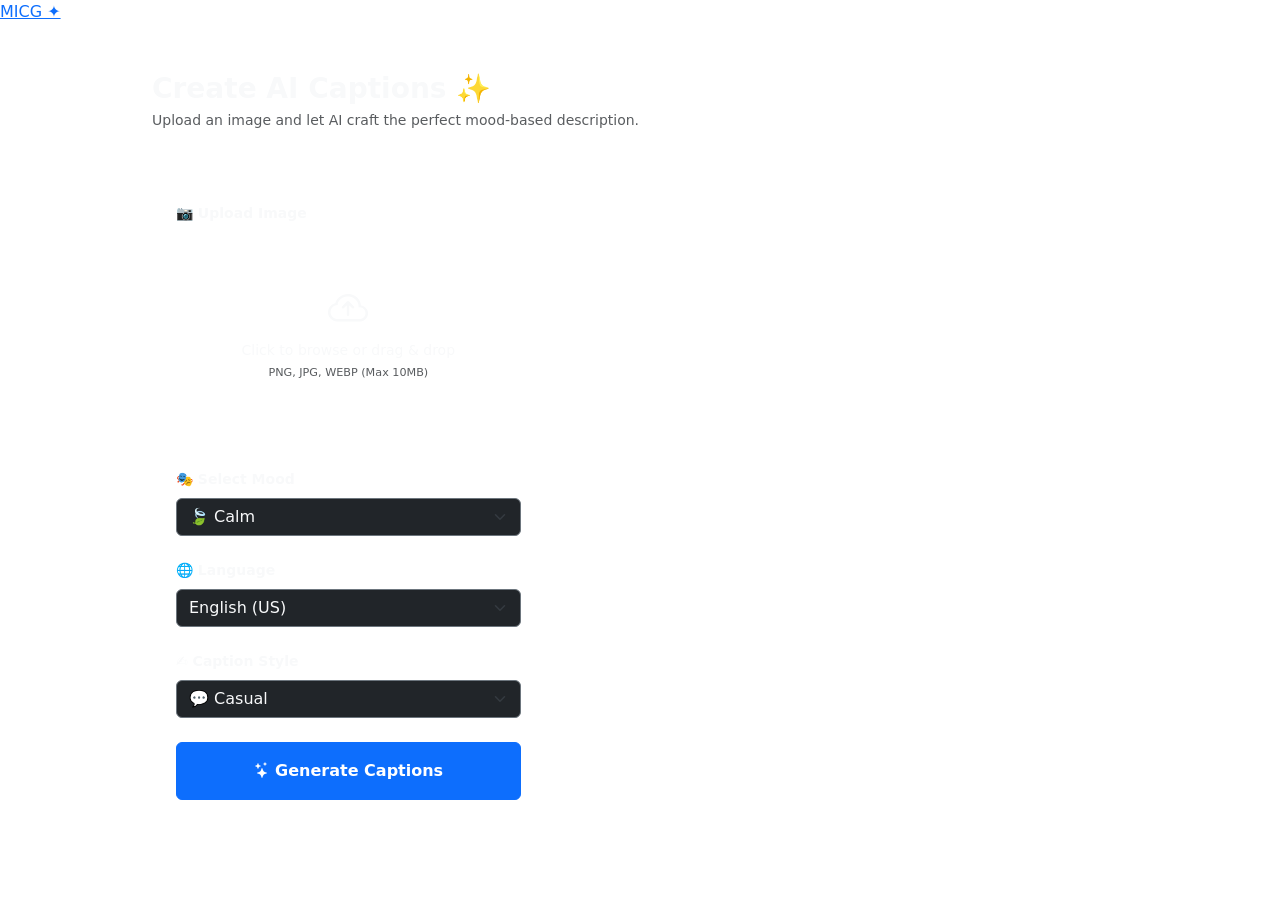
==== generate.html @ 153b4e1c "Add files via upload" ====
<!DOCTYPE html>
<html lang="en">

<head>
    <meta charset="UTF-8">
    <meta name="viewport" content="width=device-width, initial-scale=1.0">
    <title>Dashboard | MICG ✦</title>
    <!-- Google Fonts -->
    <link rel="preconnect" href="https://fonts.googleapis.com">
    <link rel="preconnect" href="https://fonts.gstatic.com" crossorigin>
    <link
        href="https://fonts.googleapis.com/css2?family=Inter:wght@300;400;500;600;700;800&family=Outfit:wght@400;600;700;800&display=swap"
        rel="stylesheet">
    <!-- Bootstrap 5 -->
    <link href="https://cdn.jsdelivr.net/npm/bootstrap@5.3.3/dist/css/bootstrap.min.css" rel="stylesheet">
    <link rel="stylesheet" href="https://cdn.jsdelivr.net/npm/bootstrap-icons@1.11.3/font/bootstrap-icons.min.css">
    <!-- Custom Style -->
    <link rel="stylesheet" href="./css/style.css">
</head>

<body class="bg-base text-light d-flex flex-column min-vh-100">

    <!-- Navbar -->
    <nav class="navbar-custom">
        <a class="navbar-brand-custom" href="generate.html">MICG ✦</a>
        <div id="nav-auth-controls" class="d-none d-flex gap-3 align-items-center">
            <span id="nav-user-email" class="text-muted small d-none d-sm-block"></span>
            <a href="saved.html" class="btn-ghost text-decoration-none">Saved</a>
            <button class="btn-ghost" id="nav-logout-btn">Logout</button>
        </div>
    </nav>

    <main class="flex-grow-1 p-3 p-md-5">
        <div class="container" style="max-width: 1000px;">
            <div class="mb-5">
                <h1 class="page-title h3 fw-bold mb-1">Create AI Captions ✨</h1>
                <p class="text-muted small">Upload an image and let AI craft the perfect mood-based description.</p>
            </div>

            <form id="generate-form">
                <div class="row g-4">
                    <!-- Left: Upload & Settings -->
                    <div class="col-lg-5">
                        <div class="glass-card p-4 h-100">
                            <!-- Image Input -->
                            <div class="mb-4">
                                <p class="small fw-semibold mb-2">📷 Upload Image</p>
                                <input type="file" id="file-input" class="d-none" accept="image/*">
                                <div id="upload-zone"
                                    class="upload-zone text-center p-5 rounded-3 border-2 border-dashed">
                                    <i class="bi bi-cloud-arrow-up fs-1 text-primary-custom mb-2"></i>
                                    <p class="small mb-1">Click to browse or drag & drop</p>
                                    <p class="text-muted" style="font-size: 0.7rem;">PNG, JPG, WEBP (Max 10MB)</p>
                                </div>
                                <div id="preview-container" class="d-none mt-2 position-relative">
                                    <img id="preview-image" src="" class="img-fluid rounded-3 w-100"
                                        style="max-height: 300px; object-fit: cover;">
                                    <button type="button"
                                        class="btn btn-sm btn-dark position-absolute top-0 end-0 m-2 opacity-75"
                                        onclick="document.getElementById('file-input').click()">Change</button>
                                </div>
                            </div>

                            <!-- Mood -->
                            <div class="mb-4">
                                <p class="small fw-semibold mb-2">🎭 Select Mood</p>
                                <select id="mood" class="form-select bg-dark text-light border-secondary">
                                    <option value="calm">🍃 Calm</option>
                                    <option value="happy">😊 Happy</option>
                                    <option value="sad">😢 Sad</option>
                                    <option value="romantic">💖 Romantic</option>
                                    <option value="humorous">😂 Humorous</option>
                                    <option value="inspirational">💡 Inspirational</option>
                                    <option value="mysterious">🕵️‍♂️ Mysterious</option>
                                    <option value="dramatic">🎭 Dramatic</option>
                                    <option value="fun">🎉 Fun</option>
                                    <option value="accurate">🎯 Accurate (for blog captions)</option>
                                    <option value="alt_text">🖼️ Alt Text</option>
                                    <option value="filename">📝 Filename (like-this-example-image-name)</option>
                                    <option value="joke">😂 Joke</option>
                                    <option value="serious">🧐 Serious</option>
                                    <option value="formal">🕴️ Formal</option>
                                    <option value="professional">💼 Professional</option>
                                    <option value="excited">🤩 Excited</option>
                                    <option value="adventurous">🏕️ Adventurous</option>
                                    <option value="relaxed">🧘‍♀️ Relaxed</option>
                                </select>
                            </div>

                            <!-- Language -->
                            <div class="mb-4">
                                <p class="small fw-semibold mb-2">🌐 Language</p>
                                <select id="language" class="form-select bg-dark text-light border-secondary">
                                    <option value="English (US)">English (US)</option>
                                    <option value="English (UK)">English (UK)</option>
                                    <option value="Chinese (Simplified)">Chinese (Simplified)</option>
                                    <option value="Spanish (Spain)">Spanish (Spain)</option>
                                    <option value="Hindi">Hindi</option>
                                    <option value="Tamil">Tamil</option>
                                    <option value="Telugu">Telugu</option>
                                    <option value="Marathi">Marathi</option>
                                    <option value="Arabic">Arabic</option>
                                    <option value="Bengali">Bengali</option>
                                    <option value="Portuguese (Portugal)">Portuguese (Portugal)</option>
                                    <option value="Russian">Russian</option>
                                    <option value="Japanese">Japanese</option>
                                    <option value="German">German</option>
                                    <option value="French">French</option>
                                    <option value="Italian">Italian</option>
                                </select>
                            </div>

                            <!-- Style -->
                            <div class="mb-4">
                                <p class="small fw-semibold mb-2">✍️ Caption Style</p>
                                <select id="style" class="form-select bg-dark text-light border-secondary">
                                    <option value="casual">💬 Casual</option>
                                    <option value="poetic">🎵 Poetic</option>
                                    <option value="formal">📋 Formal</option>
                                    <option value="hashtag">#️⃣ Hashtag</option>
                                    <option value="quote">💡 Quote</option>
                                </select>
                            </div>

                            <button type="submit" id="generate-btn" class="btn btn-primary w-100 py-3 fw-bold">
                                <i class="bi bi-stars"></i> Generate Captions
                            </button>
                        </div>
                    </div>

                    <!-- Right: Results -->
                    <div class="col-lg-7">
                        <div id="results-container" class="d-none">
                            <!-- AI Insight Section -->
                            <div class="glass-card p-4 mb-4 border-primary-subtle">
                                <h3 class="h6 fw-bold text-primary-custom mb-2">
                                    <i class="bi bi-eye"></i> AI Image Insight
                                </h3>
                                <p id="ai-insight-text" class="small text-light-emphasis mb-0 italic">
                                    Analyzing visual elements...
                                </p>
                            </div>

                            <div class="d-flex justify-content-between align-items-center mb-3">
                                <h2 class="h5 fw-bold mb-0">Generated Captions</h2>
                                <button type="button" id="regenerate-btn" class="btn btn-sm btn-ghost">
                                    <i class="bi bi-arrow-clockwise"></i> Regenerate
                                </button>
                            </div>

                            <!-- Quick Language Toggle -->
                            <div class="mb-3 overflow-x-auto pb-2">
                                <div class="d-flex gap-2" id="quick-lang-toggles">
                                    <button type="button" class="btn btn-xs btn-outline-secondary lang-toggle active" data-lang="English (US)">English</button>
                                    <button type="button" class="btn btn-xs btn-outline-secondary lang-toggle" data-lang="Telugu">Telugu</button>
                                    <button type="button" class="btn btn-xs btn-outline-secondary lang-toggle" data-lang="Hindi">Hindi</button>
                                    <button type="button" class="btn btn-xs btn-outline-secondary lang-toggle" data-lang="Spanish (Spain)">Spanish</button>
                                </div>
                            </div>

                            <div id="results-list" class="row g-3">
                                <!-- Cards injected here -->
                            </div>
                        </div>
                    </div>
                </div>
            </form>
        </div>
    </main>

    <!-- Loading Overlay (Cold Start UX) -->
    <div id="loading-overlay"
        class="position-fixed top-0 start-0 w-100 h-100 d-none d-flex flex-column align-items-center justify-content-center bg-base"
        style="z-index: 10000; background: rgba(13,15,23,0.95);">
        <div class="spinner-grow text-primary mb-4" role="status" style="width: 3rem; height: 3rem;"></div>
        <p class="text-light fw-semibold fs-5 mb-2">Generating Masterpieces...</p>
        <p id="loading-message" class="text-muted small max-w-400 text-center px-4"></p>
    </div>

    <!-- Toast -->
    <div class="position-fixed bottom-0 end-0 p-3" style="z-index: 9999">
        <div id="toast-message" class="toast align-items-center text-white border-0" role="alert" aria-live="assertive"
            aria-atomic="true">
            <div class="d-flex">
                <div class="toast-body"></div>
                <button type="button" class="btn-close btn-close-white me-2 m-auto" data-bs-dismiss="toast"
                    aria-label="Close"></button>
            </div>
        </div>
    </div>

    <!-- Scripts -->
    <script type="module" src="./js/header.js"></script>
    <script type="module" src="./js/generate.js"></script>
</body>

</html>
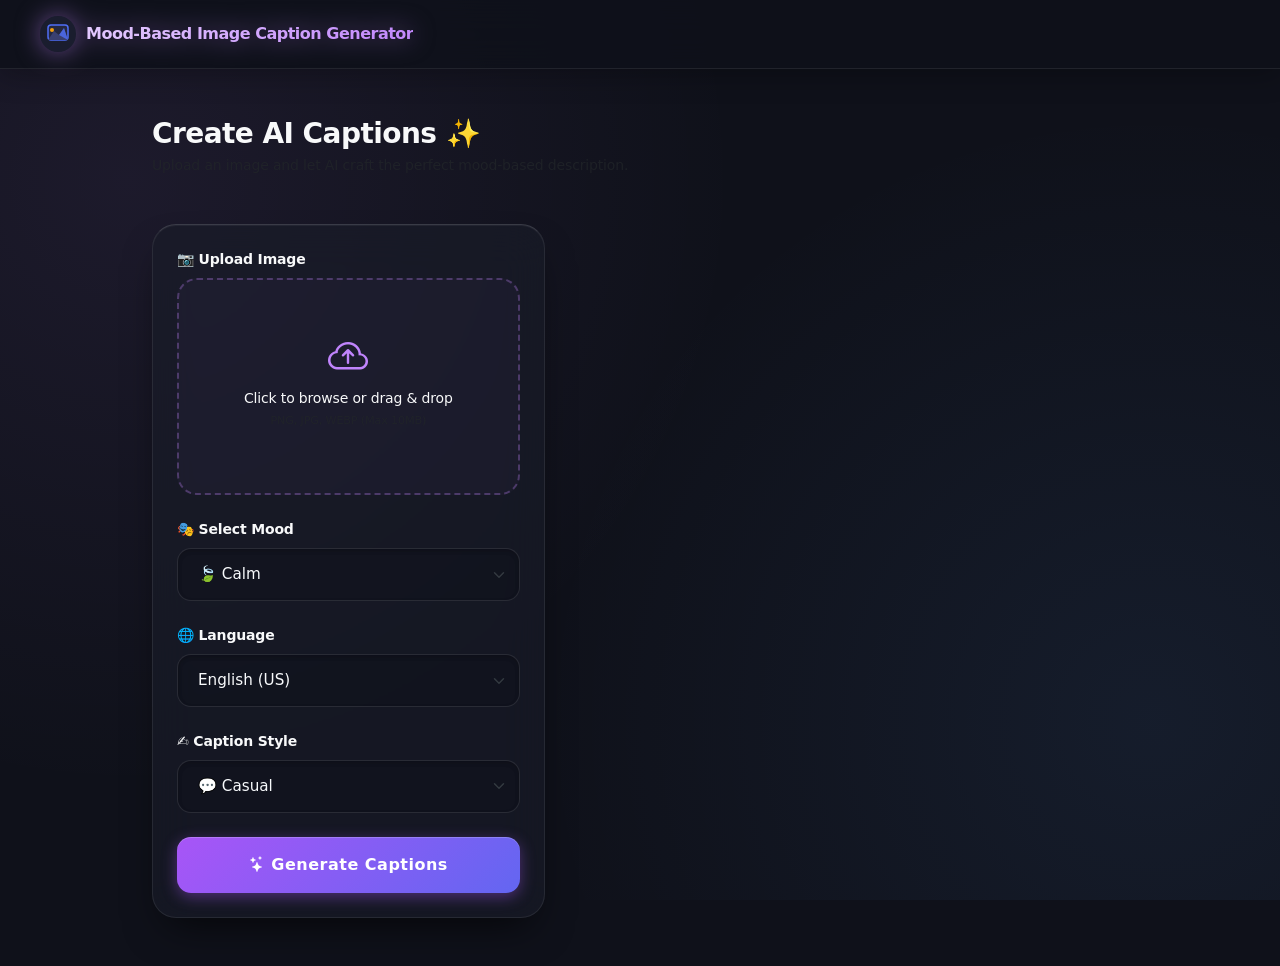
==== commit b3749d99: "Update generate.html" ====
--- a/generate.html
+++ b/generate.html
@@ -4,7 +4,7 @@
 <head>
     <meta charset="UTF-8">
     <meta name="viewport" content="width=device-width, initial-scale=1.0">
-    <title>Dashboard | MICG ✦</title>
+    <title>Dashboard | Image Caption Generator</title>
     <!-- Google Fonts -->
     <link rel="preconnect" href="https://fonts.googleapis.com">
     <link rel="preconnect" href="https://fonts.gstatic.com" crossorigin>
@@ -22,7 +22,7 @@
 
     <!-- Navbar -->
     <nav class="navbar-custom">
-        <a class="navbar-brand-custom" href="generate.html">MICG ✦</a>
+        <a class="navbar-brand-custom" href="generate.html" style="display:flex;align-items:center;gap:10px;text-decoration:none;"><svg width="36" height="36" viewBox="0 0 36 36" xmlns="http://www.w3.org/2000/svg"><circle cx="18" cy="18" r="18" fill="#1a1d2e"/><rect x="8" y="9" width="20" height="15" rx="3" fill="#252840" stroke="#4f6ef7" stroke-width="1.5"/><polygon points="8,24 14,15 19,19 24,12 28,24" fill="#3a4070"/><polygon points="19,19 24,12 28,24" fill="#4f6ef7" opacity="0.8"/><circle cx="12" cy="14" r="2" fill="#f59e0b"/></svg><span style="color:white;font-weight:700;font-size:1rem;">Mood-Based Image Caption Generator</span></a>
         <div id="nav-auth-controls" class="d-none d-flex gap-3 align-items-center">
             <span id="nav-user-email" class="text-muted small d-none d-sm-block"></span>
             <a href="saved.html" class="btn-ghost text-decoration-none">Saved</a>
@@ -131,17 +131,7 @@
                     <!-- Right: Results -->
                     <div class="col-lg-7">
                         <div id="results-container" class="d-none">
-                            <!-- AI Insight Section -->
-                            <div class="glass-card p-4 mb-4 border-primary-subtle">
-                                <h3 class="h6 fw-bold text-primary-custom mb-2">
-                                    <i class="bi bi-eye"></i> AI Image Insight
-                                </h3>
-                                <p id="ai-insight-text" class="small text-light-emphasis mb-0 italic">
-                                    Analyzing visual elements...
-                                </p>
-                            </div>
-
-                            <div class="d-flex justify-content-between align-items-center mb-3">
+                                                        <div class="d-flex justify-content-between align-items-center mb-3">
                                 <h2 class="h5 fw-bold mb-0">Generated Captions</h2>
                                 <button type="button" id="regenerate-btn" class="btn btn-sm btn-ghost">
                                     <i class="bi bi-arrow-clockwise"></i> Regenerate
@@ -194,4 +184,4 @@
     <script type="module" src="./js/generate.js"></script>
 </body>
 
-</html>+</html>
--- a/css/style.css
+++ b/css/style.css
@@ -0,0 +1,272 @@
+:root {
+    --bg-base: #0f111a;
+    --primary-custom: #c084fc;
+    --primary-glow: rgba(192, 132, 252, 0.5);
+    --secondary-custom: #60a5fa;
+    --text-title: #f8fafc;
+    --text-light: #e2e8f0;
+    --text-muted: #94a3b8;
+    --glass-bg: rgba(25, 28, 41, 0.65);
+    --glass-border: rgba(255, 255, 255, 0.08);
+    --glass-highlight: rgba(255, 255, 255, 0.15);
+}
+
+body {
+    background-color: var(--bg-base);
+    background-image:
+        radial-gradient(circle at 10% 20%, rgba(192, 132, 252, 0.08) 0%, transparent 45%),
+        radial-gradient(circle at 90% 80%, rgba(96, 165, 250, 0.08) 0%, transparent 45%),
+        radial-gradient(circle at 50% 50%, rgba(15, 17, 26, 1) 0%, rgba(15, 17, 26, 1) 100%);
+    background-attachment: fixed;
+    color: var(--text-light);
+    font-family: 'Inter', system-ui, sans-serif;
+    margin: 0;
+    -webkit-font-smoothing: antialiased;
+    letter-spacing: -0.01em;
+}
+
+h1,
+h2,
+h3,
+h4,
+h5,
+h6,
+.navbar-brand-custom {
+    font-family: 'Outfit', system-ui, sans-serif;
+    color: var(--text-title);
+    letter-spacing: -0.02em;
+}
+
+/* Glassmorphism */
+.glass-card {
+    background: var(--glass-bg);
+    backdrop-filter: blur(20px);
+    -webkit-backdrop-filter: blur(20px);
+    border: 1px solid var(--glass-border);
+    border-top: 1px solid var(--glass-highlight);
+    border-radius: 24px;
+    box-shadow: 0 20px 40px -15px rgba(0, 0, 0, 0.7), inset 0 1px 0 rgba(255, 255, 255, 0.05);
+    transition: transform 0.4s cubic-bezier(0.175, 0.885, 0.32, 1.275), border-color 0.4s ease, box-shadow 0.4s ease;
+}
+
+.glass-card:hover {
+    border-color: rgba(192, 132, 252, 0.4);
+    box-shadow: 0 25px 50px -15px rgba(0, 0, 0, 0.8), 0 0 20px rgba(192, 132, 252, 0.15), inset 0 1px 0 rgba(255, 255, 255, 0.1);
+    transform: translateY(-4px);
+}
+
+/* Navbar */
+.navbar-custom {
+    background: rgba(15, 17, 26, 0.85);
+    backdrop-filter: blur(24px);
+    -webkit-backdrop-filter: blur(24px);
+    border-bottom: 1px solid var(--glass-border);
+    padding: 1rem 2.5rem;
+    display: flex;
+    justify-content: space-between;
+    align-items: center;
+    position: sticky;
+    top: 0;
+    z-index: 1000;
+    box-shadow: 0 4px 30px rgba(0, 0, 0, 0.3);
+}
+
+.navbar-brand-custom {
+    background: linear-gradient(135deg, #e9d5ff 0%, #c084fc 100%);
+    -webkit-background-clip: text;
+    background-clip: text;
+    -webkit-text-fill-color: transparent;
+    font-weight: 800;
+    font-size: 1.75rem;
+    text-decoration: none;
+    letter-spacing: -0.5px;
+    filter: drop-shadow(0 0 12px var(--primary-glow));
+    transition: filter 0.3s ease;
+}
+
+.navbar-brand-custom:hover {
+    filter: drop-shadow(0 0 20px var(--primary-glow));
+}
+
+.btn-ghost {
+    background: none;
+    border: none;
+    color: var(--text-muted);
+    font-size: 0.9rem;
+    font-weight: 500;
+    transition: all 0.2s;
+}
+
+.btn-ghost:hover {
+    color: var(--text-light);
+    transform: translateY(-1px);
+}
+
+/* Auth Pages */
+.auth-bg {
+    background: radial-gradient(circle at center, #161a29 0%, #0a0c12 100%);
+}
+
+.auth-card {
+    width: 100%;
+    max-width: 420px;
+    padding: 3rem !important;
+}
+
+.auth-card p.small.text-muted,
+.auth-card p.text-muted {
+    color: #ffffff !important;
+}
+
+/* Forms */
+.form-control,
+.form-select {
+    background-color: rgba(15, 17, 26, 0.5) !important;
+    border: 1px solid rgba(255, 255, 255, 0.1) !important;
+    color: var(--text-title) !important;
+    border-radius: 14px !important;
+    padding: 0.875rem 1.25rem !important;
+    font-size: 0.95rem;
+    transition: all 0.3s cubic-bezier(0.4, 0, 0.2, 1);
+    box-shadow: inset 0 2px 4px rgba(0, 0, 0, 0.2);
+}
+
+.form-control::placeholder {
+    color: var(--text-muted);
+    opacity: 0.7;
+}
+
+.form-control:focus,
+.form-select:focus {
+    border-color: var(--primary-custom) !important;
+    box-shadow: 0 0 0 4px rgba(192, 132, 252, 0.15), inset 0 2px 4px rgba(0, 0, 0, 0.2) !important;
+    background-color: rgba(15, 17, 26, 0.8) !important;
+    transform: translateY(-1px);
+}
+
+/* Password Toggle */
+.password-wrapper {
+    position: relative;
+}
+
+.password-toggle {
+    position: absolute;
+    right: 15px;
+    top: 50%;
+    transform: translateY(-50%);
+    cursor: pointer;
+    color: var(--text-muted);
+    font-size: 1.1rem;
+    transition: color 0.2s;
+    z-index: 5;
+    background: none;
+    border: none;
+    padding: 0;
+    display: flex;
+    align-items: center;
+}
+
+.password-toggle:hover {
+    color: var(--primary-custom);
+}
+
+.form-control.with-toggle {
+    padding-right: 45px !important;
+}
+
+/* Buttons */
+.btn-primary {
+    background: linear-gradient(135deg, #a855f7 0%, #6366f1 100%);
+    border: none !important;
+    border-radius: 14px !important;
+    color: white;
+    font-weight: 600;
+    letter-spacing: 0.5px;
+    box-shadow: 0 4px 15px rgba(168, 85, 247, 0.4), inset 0 1px 0 rgba(255, 255, 255, 0.2);
+    transition: all 0.3s cubic-bezier(0.34, 1.56, 0.64, 1);
+    position: relative;
+    overflow: hidden;
+}
+
+.btn-primary::after {
+    content: '';
+    position: absolute;
+    top: 0;
+    left: -100%;
+    width: 50%;
+    height: 100%;
+    background: linear-gradient(to right, rgba(255, 255, 255, 0) 0%, rgba(255, 255, 255, 0.2) 50%, rgba(255, 255, 255, 0) 100%);
+    transform: skewX(-20deg);
+    transition: all 0.5s ease;
+}
+
+.btn-primary:hover {
+    transform: translateY(-3px) scale(1.02);
+    box-shadow: 0 8px 25px rgba(168, 85, 247, 0.6), inset 0 1px 0 rgba(255, 255, 255, 0.3);
+    filter: brightness(1.1);
+}
+
+.btn-primary:hover::after {
+    left: 150%;
+}
+
+.btn-primary:active {
+    transform: translateY(1px);
+}
+
+.btn-primary:disabled {
+    opacity: 0.6;
+    transform: none;
+    box-shadow: none;
+    cursor: not-allowed;
+}
+
+/* Upload Zone */
+.upload-zone {
+    cursor: pointer;
+    border: 2px dashed rgba(192, 132, 252, 0.3) !important;
+    background: rgba(192, 132, 252, 0.03);
+    border-radius: 20px !important;
+    transition: all 0.3s cubic-bezier(0.4, 0, 0.2, 1);
+}
+
+.upload-zone:hover {
+    border-color: var(--primary-custom) !important;
+    background: rgba(192, 132, 252, 0.08);
+    transform: scale(1.02);
+}
+
+/* Toast */
+.toast {
+    background: var(--glass-bg) !important;
+    backdrop-filter: blur(12px);
+    border: 1px solid var(--glass-border) !important;
+    border-radius: 12px !important;
+}
+
+/* Utils */
+.text-primary-custom {
+    color: var(--primary-custom) !important;
+}
+
+.bg-base {
+    background-color: var(--bg-base);
+}
+
+/* Scrollbar */
+::-webkit-scrollbar {
+    width: 8px;
+}
+
+::-webkit-scrollbar-track {
+    background: var(--bg-base);
+}
+
+::-webkit-scrollbar-thumb {
+    background: var(--glass-border);
+    border-radius: 10px;
+}
+
+::-webkit-scrollbar-thumb:hover {
+    background: var(--text-muted);
+}
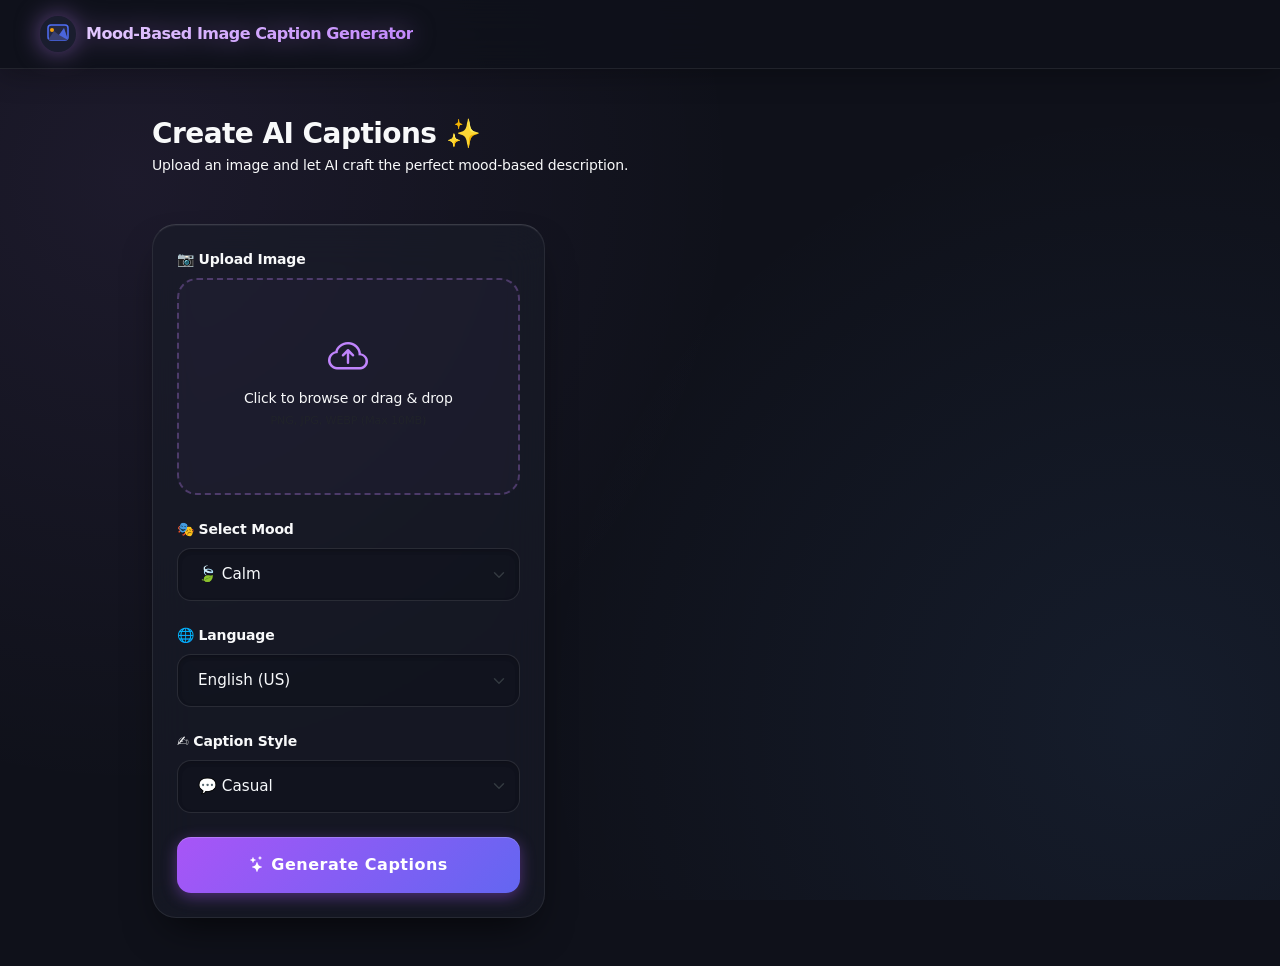
==== commit ee300a19: "Format HTML file with proper indentation improve readability on dark backgrounds" ====
--- a/generate.html
+++ b/generate.html
@@ -24,7 +24,7 @@
     <nav class="navbar-custom">
         <a class="navbar-brand-custom" href="generate.html" style="display:flex;align-items:center;gap:10px;text-decoration:none;"><svg width="36" height="36" viewBox="0 0 36 36" xmlns="http://www.w3.org/2000/svg"><circle cx="18" cy="18" r="18" fill="#1a1d2e"/><rect x="8" y="9" width="20" height="15" rx="3" fill="#252840" stroke="#4f6ef7" stroke-width="1.5"/><polygon points="8,24 14,15 19,19 24,12 28,24" fill="#3a4070"/><polygon points="19,19 24,12 28,24" fill="#4f6ef7" opacity="0.8"/><circle cx="12" cy="14" r="2" fill="#f59e0b"/></svg><span style="color:white;font-weight:700;font-size:1rem;">Mood-Based Image Caption Generator</span></a>
         <div id="nav-auth-controls" class="d-none d-flex gap-3 align-items-center">
-            <span id="nav-user-email" class="text-muted small d-none d-sm-block"></span>
+            <span id="nav-user-email" class="text-light small d-none d-sm-block"></span>
             <a href="saved.html" class="btn-ghost text-decoration-none">Saved</a>
             <button class="btn-ghost" id="nav-logout-btn">Logout</button>
         </div>
@@ -34,7 +34,7 @@
         <div class="container" style="max-width: 1000px;">
             <div class="mb-5">
                 <h1 class="page-title h3 fw-bold mb-1">Create AI Captions ✨</h1>
-                <p class="text-muted small">Upload an image and let AI craft the perfect mood-based description.</p>
+                <p class="text-light small">Upload an image and let AI craft the perfect mood-based description.</p>
             </div>
 
             <form id="generate-form">
